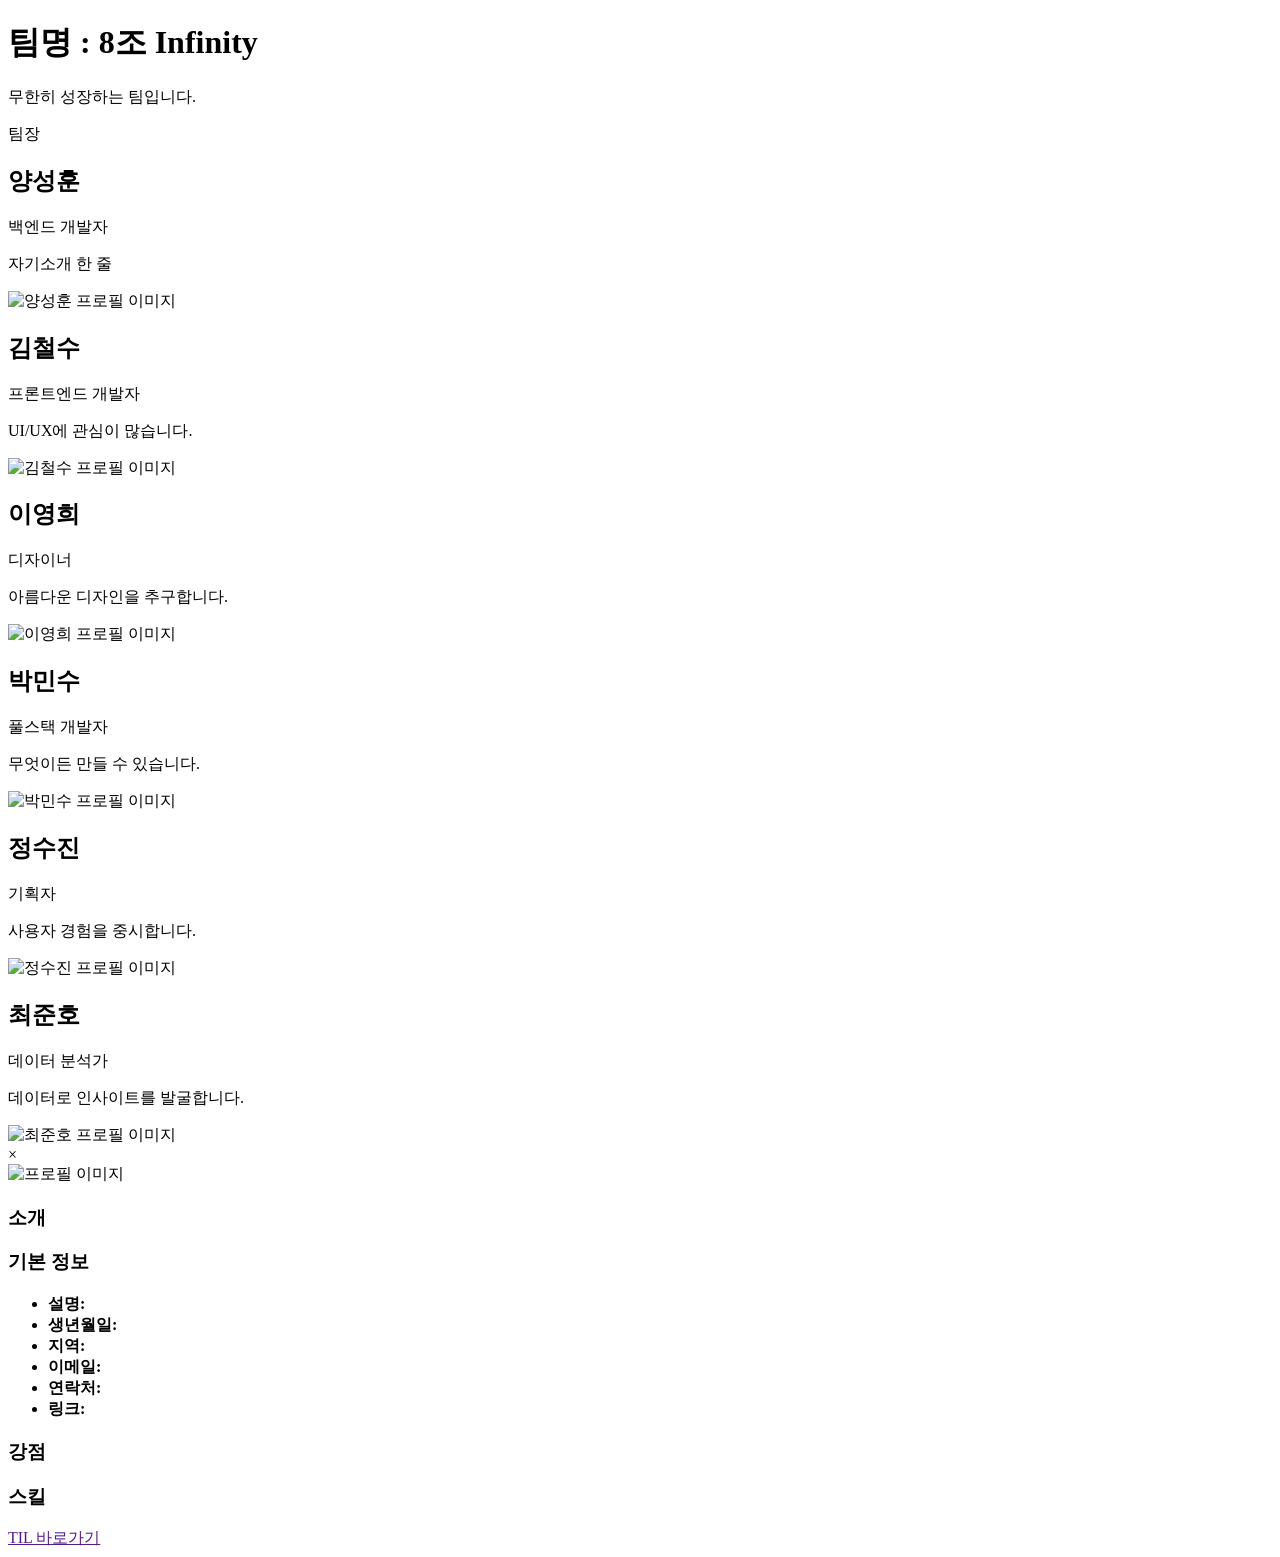
==== web/index.html @ 5d987b7f "add web/index.html" ====
<!DOCTYPE html>
<html lang="ko">
<head>
    <meta charset="UTF-8">
    <meta name="viewport" content="width=device-width, initial-scale=1.0">
    <title>8조 Infinity - 팀 소개</title>
    <!-- CSS 파일 연결 -->
    <link rel="stylesheet" href="style.css">
</head>
<body>
    <!-- 메인 컨테이너 -->
    <div class="container">
        
        <!-- 팀 헤더 섹션 -->
        <header class="team-header">
            <h1 class="team-title">팀명 : 8조 Infinity</h1>
            <!-- [수정 가능] 팀 소개글 - 아래 p 태그 내용을 수정하세요 -->
            <p class="team-description">무한히 성장하는 팀입니다.</p>
            <!-- [수정 가능 끝] -->
        </header>

        <!-- 팀원 카드 섹션 -->
        <section class="team-members">
            
            <!-- 팀장 카드 (상단 전체 너비) -->
            <div class="leader-row">
                <article class="member-card leader-card" data-member-id="leader" onclick="openModal('leader')">
                    <div class="card-content">
                        <div class="member-info">
                            <span class="leader-badge">팀장</span>
                            <h2 class="member-name">양성훈</h2>
                            <p class="member-role">백엔드 개발자</p>
                            <p class="member-intro">자기소개 한 줄</p>
                        </div>
                        <div class="member-image">
                            <img src="https://encrypted-tbn0.gstatic.com/images?q=tbn:ANd9GcSMAgUBuKG8vBvL3nv89KJI7VRE0Rp3mPuhKWPqD6rWKxoqMsjsk1yTE19rGoQN7-dS0Q2na7N3xYpVaKPBILybHG9yMali9x2tu3mG6Q&s=10" alt="양성훈 프로필 이미지">
                        </div>
                    </div>
                </article>
            </div>

            <!-- 팀원 카드 5개 (하단 일렬 배치) -->
            <div class="members-row">
                <!-- 팀원 1 -->
                <article class="member-card" data-member-id="member1" onclick="openModal('member1')">
                    <div class="card-content">
                        <div class="member-info">
                            <h2 class="member-name">김철수</h2>
                            <p class="member-role">프론트엔드 개발자</p>
                            <p class="member-intro">UI/UX에 관심이 많습니다.</p>
                        </div>
                        <div class="member-image">
                            <img src="https://via.placeholder.com/100" alt="김철수 프로필 이미지">
                        </div>
                    </div>
                </article>

                <!-- 팀원 2 -->
                <article class="member-card" data-member-id="member2" onclick="openModal('member2')">
                    <div class="card-content">
                        <div class="member-info">
                            <h2 class="member-name">이영희</h2>
                            <p class="member-role">디자이너</p>
                            <p class="member-intro">아름다운 디자인을 추구합니다.</p>
                        </div>
                        <div class="member-image">
                            <img src="https://via.placeholder.com/100" alt="이영희 프로필 이미지">
                        </div>
                    </div>
                </article>

                <!-- 팀원 3 -->
                <article class="member-card" data-member-id="member3" onclick="openModal('member3')">
                    <div class="card-content">
                        <div class="member-info">
                            <h2 class="member-name">박민수</h2>
                            <p class="member-role">풀스택 개발자</p>
                            <p class="member-intro">무엇이든 만들 수 있습니다.</p>
                        </div>
                        <div class="member-image">
                            <img src="https://via.placeholder.com/100" alt="박민수 프로필 이미지">
                        </div>
                    </div>
                </article>

                <!-- 팀원 4 -->
                <article class="member-card" data-member-id="member4" onclick="openModal('member4')">
                    <div class="card-content">
                        <div class="member-info">
                            <h2 class="member-name">정수진</h2>
                            <p class="member-role">기획자</p>
                            <p class="member-intro">사용자 경험을 중시합니다.</p>
                        </div>
                        <div class="member-image">
                            <img src="https://via.placeholder.com/100" alt="정수진 프로필 이미지">
                        </div>
                    </div>
                </article>

                <!-- 팀원 5 -->
                <article class="member-card" data-member-id="member5" onclick="openModal('member5')">
                    <div class="card-content">
                        <div class="member-info">
                            <h2 class="member-name">최준호</h2>
                            <p class="member-role">데이터 분석가</p>
                            <p class="member-intro">데이터로 인사이트를 발굴합니다.</p>
                        </div>
                        <div class="member-image">
                            <img src="https://via.placeholder.com/100" alt="최준호 프로필 이미지">
                        </div>
                    </div>
                </article>
            </div>

        </section>

        <!-- 상세정보 모달 -->
        <div id="memberModal" class="modal">
            <div class="modal-content">
                <span class="modal-close" onclick="closeModal()">&times;</span>
                
                <!-- 모달 헤더 -->
                <div class="modal-header">
                    <img id="modalProfileImage" class="modal-profile-image" src="" alt="프로필 이미지">
                    <div class="modal-header-info">
                        <h2 id="modalName" class="modal-name"></h2>
                        <p id="modalSubName" class="modal-subname"></p>
                        <p id="modalQuote" class="modal-quote"></p>
                    </div>
                </div>

                <!-- 상세 소개 -->
                <div class="modal-section">
                    <h3>소개</h3>
                    <p id="modalDetail" class="modal-detail"></p>
                </div>

                <!-- 기본 정보 -->
                <div class="modal-section">
                    <h3>기본 정보</h3>
                    <ul class="modal-info-list">
                        <li><strong>설명:</strong> <span id="modalDescription"></span></li>
                        <li><strong>생년월일:</strong> <span id="modalBirthday"></span></li>
                        <li><strong>지역:</strong> <span id="modalLocation"></span></li>
                        <li><strong>이메일:</strong> <span id="modalEmail"></span></li>
                        <li><strong>연락처:</strong> <span id="modalPhone"></span></li>
                        <li><strong>링크:</strong> <a id="modalLink" href="" target="_blank"></a></li>
                    </ul>
                </div>

                <!-- 강점 -->
                <div class="modal-section">
                    <h3>강점</h3>
                    <ul id="modalStrengths" class="modal-strengths"></ul>
                </div>

                <!-- 스킬 -->
                <div class="modal-section">
                    <h3>스킬</h3>
                    <div id="modalSkills" class="modal-skills"></div>
                </div>

                <!-- TIL 바로가기 버튼 -->
                <div class="modal-footer">
                    <a id="modalTilLink" href="" class="til-button">TIL 바로가기</a>
                </div>
            </div>
        </div>

    </div>

    <!-- JavaScript 파일 연결 -->
    <script src="script.js"></script>
</body>
</html>
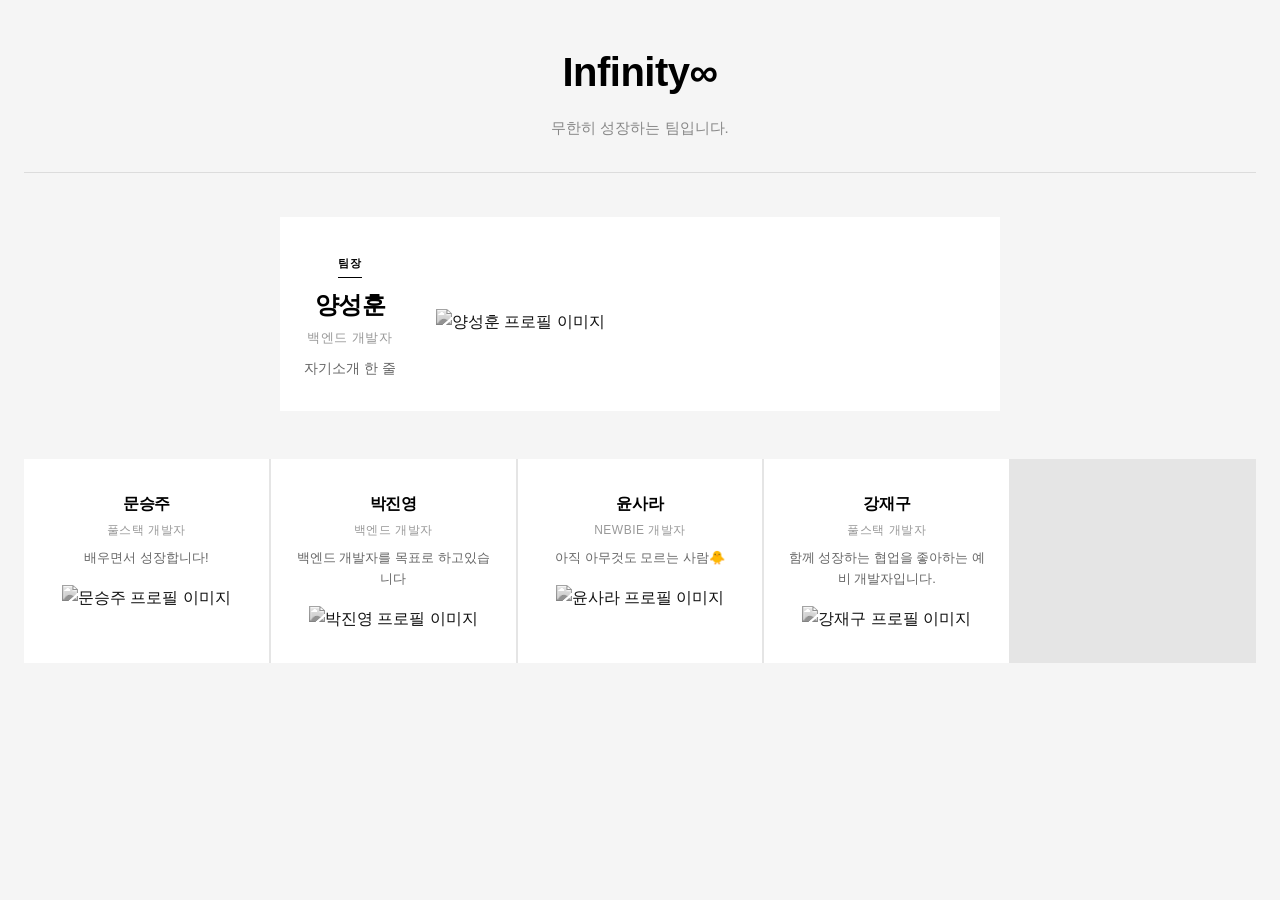
==== commit 8017cb80: "last" ====
--- a/web/index.html
+++ b/web/index.html
@@ -13,7 +13,7 @@
         
         <!-- 팀 헤더 섹션 -->
         <header class="team-header">
-            <h1 class="team-title">팀명 : 8조 Infinity</h1>
+            <h1 class="team-title">Infinity∞</h1>
             <!-- [수정 가능] 팀 소개글 - 아래 p 태그 내용을 수정하세요 -->
             <p class="team-description">무한히 성장하는 팀입니다.</p>
             <!-- [수정 가능 끝] -->
--- a/web/style.css
+++ b/web/style.css
@@ -0,0 +1,503 @@
+/* Reset */
+* {
+    margin: 0;
+    padding: 0;
+    box-sizing: border-box;
+}
+
+body {
+    font-family: -apple-system, BlinkMacSystemFont, 'Helvetica Neue', 'Apple SD Gothic Neo', Arial, sans-serif;
+    background: #f5f5f5;
+    color: #111;
+    line-height: 1.6;
+    -webkit-font-smoothing: antialiased;
+}
+
+.container {
+    max-width: 1280px;
+    margin: 0 auto;
+    padding: 40px 24px; /* 기존 80px -> 40px로 상단 공간 줄임 */
+}
+
+/* 팀 헤더 */
+.team-header {
+    text-align: center;
+    margin-bottom: 44px;
+    padding-bottom: 32px;
+    border-bottom: 1px solid rgba(0, 0, 0, 0.1); /* 세련된 연한 선 */
+}
+
+.team-title {
+    font-size: 40px;
+    font-weight: 700;
+    letter-spacing: -0.5px;
+    margin-bottom: 12px;
+    color: #000;
+}
+
+.team-description {
+    font-size: 15px;
+    color: #888;
+    font-weight: 400;
+}
+
+/* Leader Card */
+.leader-row {
+    margin-bottom: 48px;
+    display: flex;
+    justify-content: center;
+}
+
+.leader-card {
+    background: #fff;
+    border: none;
+    border-radius: 0;
+    padding: 48px 56px;
+    display: flex;
+    align-items: center;
+    gap: 40px;
+    cursor: pointer;
+    transition: all 0.2s ease;
+    max-width: 720px;
+    width: 100%;
+    position: relative;
+}
+
+.leader-card::after {
+    content: '';
+    position: absolute;
+    bottom: 0;
+    left: 0;
+    width: 100%;
+    height: 2px;
+    background: #000;
+    transform: scaleX(0);
+    transition: transform 0.3s ease;
+}
+
+.leader-card:hover {
+    transform: none;
+    box-shadow: none;
+}
+
+.leader-card:hover::after {
+    transform: scaleX(1);
+}
+
+.leader-card .card-content {
+    display: flex;
+    align-items: center;
+    justify-content: flex-start;
+    gap: 40px;
+    width: 100%;
+}
+
+.leader-badge {
+    display: inline-block;
+    background: transparent;
+    color: #000;
+    font-size: 11px;
+    font-weight: 600;
+    padding: 4px 0;
+    border-radius: 0;
+    margin-bottom: 8px;
+    letter-spacing: 1px;
+    text-transform: uppercase;
+    border-bottom: 1px solid #000;
+}
+
+.leader-card .member-image img {
+    width: 140px;
+    height: 140px;
+    border-radius: 0;
+    object-fit: cover;
+    filter: grayscale(100%);
+    transition: filter 0.3s ease;
+}
+
+.leader-card:hover .member-image img {
+    filter: grayscale(0%);
+}
+
+.leader-card .member-info h2 {
+    font-size: 24px;
+    font-weight: 700;
+    letter-spacing: -0.5px;
+}
+
+.leader-card .member-role {
+    font-size: 13px;
+    color: #999;
+    margin-bottom: 8px;
+    font-weight: 400;
+}
+
+.leader-card .member-intro {
+    font-size: 14px;
+    color: #666;
+}
+
+/* Member Row */
+.members-row {
+    display: grid;
+    grid-template-columns: repeat(5, 1fr);
+    gap: 2px;
+    background: #e5e5e5;
+}
+
+/* Member Card */
+.member-card {
+    background: #fff;
+    border: none;
+    border-radius: 0;
+    padding: 32px 24px;
+    text-align: center;
+    cursor: pointer;
+    transition: all 0.2s ease;
+    position: relative;
+}
+
+.member-card::before {
+    content: '';
+    position: absolute;
+    top: 0;
+    left: 0;
+    width: 100%;
+    height: 0;
+    background: #000;
+    transition: height 0.3s ease;
+    z-index: 0;
+}
+
+.member-card:hover::before {
+    height: 100%;
+}
+
+.member-card:hover {
+    transform: none;
+    box-shadow: none;
+}
+
+.member-card .card-content {
+    position: relative;
+    z-index: 1;
+    transition: color 0.3s ease;
+}
+
+.member-card:hover .card-content {
+    color: #fff;
+}
+
+.member-card:hover .member-info h2,
+.member-card:hover .member-role,
+.member-card:hover .member-intro {
+    color: #fff;
+}
+
+/* Member Image */
+.member-image img {
+    width: 100px;
+    height: 100px;
+    border-radius: 0;
+    object-fit: cover;
+    margin-top: 16px;
+    filter: grayscale(100%);
+    transition: filter 0.3s ease;
+}
+
+.member-card:hover .member-image img {
+    filter: grayscale(0%);
+}
+
+/* Member Info */
+.member-info h2 {
+    font-size: 16px;
+    font-weight: 700;
+    margin-bottom: 4px;
+    color: #000;
+    letter-spacing: -0.3px;
+    transition: color 0.3s ease;
+}
+
+.member-role {
+    font-size: 12px;
+    color: #999;
+    margin-bottom: 8px;
+    font-weight: 400;
+    text-transform: uppercase;
+    letter-spacing: 0.5px;
+    transition: color 0.3s ease;
+}
+
+.member-intro {
+    font-size: 13px;
+    color: #666;
+    transition: color 0.3s ease;
+}
+
+/* Modal */
+.modal {
+    display: none;
+    position: fixed;
+    top: 0;
+    left: 0;
+    width: 100%;
+    height: 100%;
+    background: rgba(0, 0, 0, 0.8);
+    align-items: center;
+    justify-content: center;
+    z-index: 1000;
+    backdrop-filter: blur(4px);
+}
+
+.modal-content {
+    background: #fff;
+    width: 520px;
+    border-radius: 0;
+    padding: 48px;
+    position: relative;
+    animation: slideUp 0.4s cubic-bezier(0.16, 1, 0.3, 1);
+    max-height: 90vh;
+    overflow-y: auto;
+}
+
+.modal-content::-webkit-scrollbar {
+    width: 0;
+}
+
+.modal-close {
+    position: absolute;
+    top: 20px;
+    right: 20px;
+    border: none;
+    background: none;
+    font-size: 24px;
+    color: #000;
+    cursor: pointer;
+    width: 40px;
+    height: 40px;
+    display: flex;
+    align-items: center;
+    justify-content: center;
+    transition: background 0.2s ease;
+}
+
+.modal-close:hover {
+    background: #f5f5f5;
+}
+
+.modal-profile-image {
+    width: 80px;
+    height: 80px;
+    border-radius: 0;
+    object-fit: cover;
+}
+
+/* Modal Header */
+.modal-header {
+    display: flex;
+    align-items: center;
+    gap: 24px;
+    margin-bottom: 32px;
+    padding-bottom: 32px;
+    border-bottom: 1px solid #eee;
+}
+
+.modal-header-info h2 {
+    font-size: 24px;
+    font-weight: 700;
+    letter-spacing: -0.5px;
+    margin-bottom: 4px;
+}
+
+.modal-subname {
+    font-size: 12px;
+    color: #999;
+    text-transform: uppercase;
+    letter-spacing: 1px;
+    margin-bottom: 8px !important;
+}
+
+.modal-quote {
+    font-size: 14px;
+    color: #666;
+    font-style: italic;
+}
+
+/* Modal Sections */
+.modal-section {
+    margin-bottom: 28px;
+    text-align: left;
+}
+
+.modal-section h3 {
+    font-size: 11px;
+    font-weight: 600;
+    margin-bottom: 12px;
+    color: #999;
+    text-transform: uppercase;
+    letter-spacing: 1.5px;
+}
+
+.modal-detail {
+    font-size: 14px;
+    color: #333;
+    line-height: 1.8;
+}
+
+.modal-info-list {
+    list-style: none;
+}
+
+.modal-info-list li {
+    margin-bottom: 10px;
+    font-size: 14px;
+    color: #333;
+    display: flex;
+    gap: 8px;
+}
+
+.modal-info-list li strong {
+    color: #999;
+    font-weight: 400;
+    min-width: 70px;
+}
+
+.modal-info-list a {
+    color: #000;
+    text-decoration: underline;
+    text-underline-offset: 2px;
+}
+
+.modal-info-list a:hover {
+    text-decoration: none;
+}
+
+.modal-strengths {
+    list-style: none;
+    display: flex;
+    flex-wrap: wrap;
+    gap: 8px;
+}
+
+.modal-strengths li {
+    display: inline-block;
+    background: transparent;
+    color: #000;
+    padding: 8px 16px;
+    border-radius: 0;
+    font-size: 13px;
+    border: 1px solid #ddd;
+    transition: all 0.2s ease;
+}
+
+.modal-strengths li:hover {
+    background: #000;
+    color: #fff;
+    border-color: #000;
+}
+
+.modal-skills {
+    display: flex;
+    flex-wrap: wrap;
+    gap: 8px;
+}
+
+.modal-skills span {
+    background: #f5f5f5;
+    color: #333;
+    padding: 8px 16px;
+    font-size: 13px;
+    font-weight: 500;
+}
+
+.modal-footer {
+    margin-top: 32px;
+    padding-top: 32px;
+    border-top: 1px solid #eee;
+}
+
+.til-button {
+    display: inline-block;
+    text-decoration: none;
+    background: #000;
+    color: #fff;
+    padding: 16px 32px;
+    border-radius: 0;
+    font-size: 14px;
+    font-weight: 600;
+    text-align: center;
+    transition: all 0.2s ease;
+    letter-spacing: 0.5px;
+}
+
+.til-button:hover {
+    background: #333;
+    transform: translateY(-2px);
+}
+
+/* Animation */
+@keyframes slideUp {
+    from {
+        opacity: 0;
+        transform: translateY(40px);
+    }
+    to {
+        opacity: 1;
+        transform: translateY(0);
+    }
+}
+
+/* Responsive */
+@media (max-width: 1200px) {
+    .members-row {
+        grid-template-columns: repeat(4, 1fr);
+    }
+}
+
+@media (max-width: 900px) {
+    .members-row {
+        grid-template-columns: repeat(3, 1fr);
+    }
+
+    .leader-card {
+        padding: 40px;
+    }
+}
+
+@media (max-width: 700px) {
+    .members-row {
+        grid-template-columns: repeat(2, 1fr);
+    }
+
+    .leader-card {
+        flex-direction: column;
+        text-align: center;
+        padding: 32px 24px;
+    }
+
+    .leader-card .card-content {
+        flex-direction: column;
+        gap: 24px;
+    }
+
+    .modal-content {
+        width: 90%;
+        padding: 32px;
+    }
+}
+
+@media (max-width: 500px) {
+    .members-row {
+        grid-template-columns: 1fr;
+        gap: 1px;
+    }
+
+    .container {
+        padding: 48px 16px;
+    }
+
+    .team-title {
+        font-size: 24px;
+    }
+}
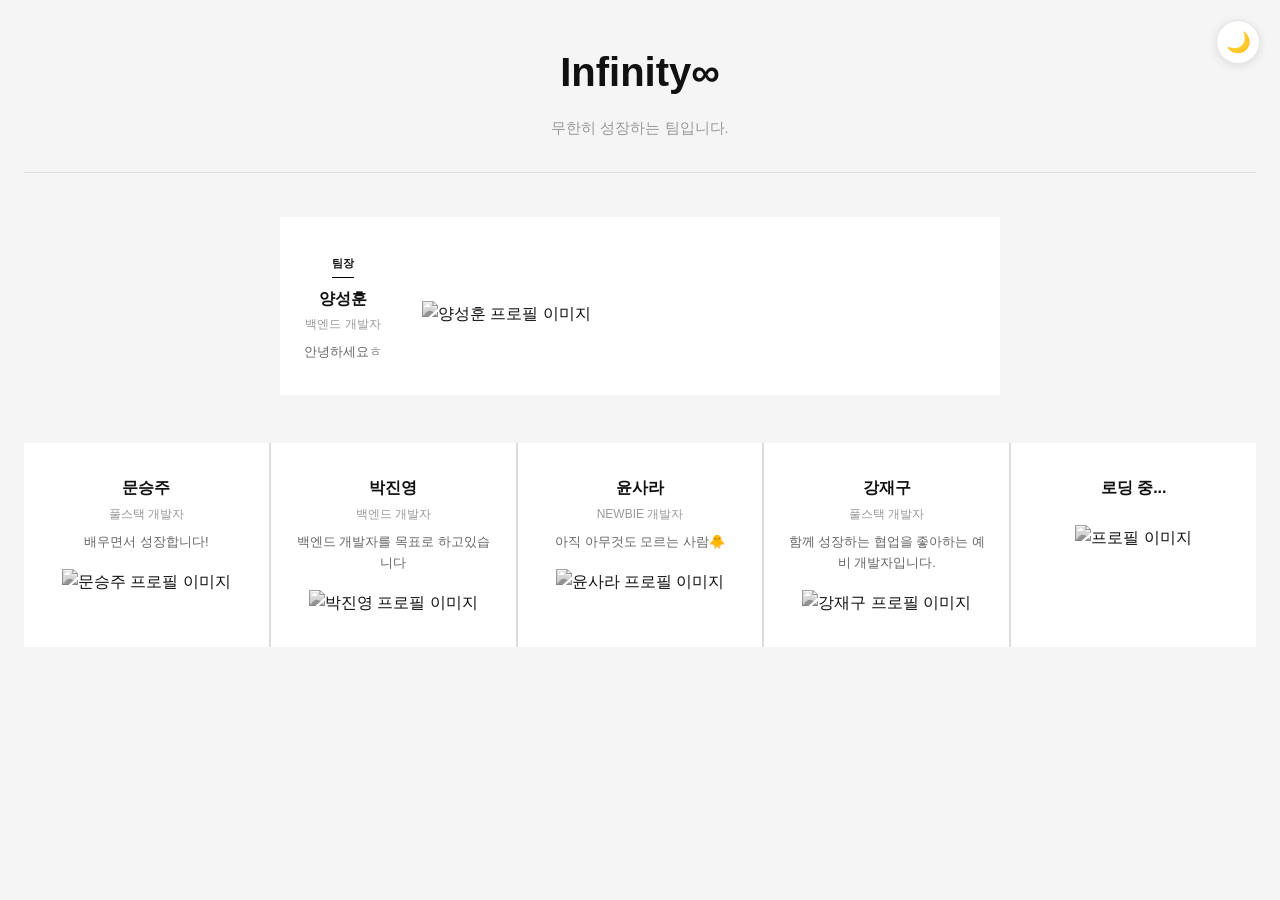
==== commit 1633d422: "다크 모드 추가" ====
--- a/web/index.html
+++ b/web/index.html
@@ -4,172 +4,140 @@
     <meta charset="UTF-8">
     <meta name="viewport" content="width=device-width, initial-scale=1.0">
     <title>8조 Infinity - 팀 소개</title>
-    <!-- CSS 파일 연결 -->
     <link rel="stylesheet" href="style.css">
 </head>
 <body>
-    <!-- 메인 컨테이너 -->
-    <div class="container">
-        
-        <!-- 팀 헤더 섹션 -->
-        <header class="team-header">
-            <h1 class="team-title">Infinity∞</h1>
-            <!-- [수정 가능] 팀 소개글 - 아래 p 태그 내용을 수정하세요 -->
-            <p class="team-description">무한히 성장하는 팀입니다.</p>
-            <!-- [수정 가능 끝] -->
-        </header>
+<button id="darkModeToggle" class="dark-mode-toggle" aria-label="다크모드 전환">
+    <span class="mode-icon">🌙</span>
+</button>
 
-        <!-- 팀원 카드 섹션 -->
-        <section class="team-members">
-            
-            <!-- 팀장 카드 (상단 전체 너비) -->
-            <div class="leader-row">
-                <article class="member-card leader-card" data-member-id="leader" onclick="openModal('leader')">
-                    <div class="card-content">
-                        <div class="member-info">
-                            <span class="leader-badge">팀장</span>
-                            <h2 class="member-name">양성훈</h2>
-                            <p class="member-role">백엔드 개발자</p>
-                            <p class="member-intro">자기소개 한 줄</p>
-                        </div>
-                        <div class="member-image">
-                            <img src="https://encrypted-tbn0.gstatic.com/images?q=tbn:ANd9GcSMAgUBuKG8vBvL3nv89KJI7VRE0Rp3mPuhKWPqD6rWKxoqMsjsk1yTE19rGoQN7-dS0Q2na7N3xYpVaKPBILybHG9yMali9x2tu3mG6Q&s=10" alt="양성훈 프로필 이미지">
-                        </div>
+<div class="container">
+    <header class="team-header">
+        <h1 class="team-title">Infinity∞</h1>
+        <p class="team-description">무한히 성장하는 팀입니다.</p>
+    </header>
+
+    <section class="team-members">
+        <div class="leader-row">
+            <article class="member-card leader-card" data-member-id="leader" onclick="openModal('leader')">
+                <div class="card-content">
+                    <div class="member-info">
+                        <span class="leader-badge">팀장</span>
+                        <h2 class="member-name">로딩 중...</h2>
+                        <p class="member-role"></p>
+                        <p class="member-intro"></p>
                     </div>
-                </article>
-            </div>
-
-            <!-- 팀원 카드 5개 (하단 일렬 배치) -->
-            <div class="members-row">
-                <!-- 팀원 1 -->
-                <article class="member-card" data-member-id="member1" onclick="openModal('member1')">
-                    <div class="card-content">
-                        <div class="member-info">
-                            <h2 class="member-name">김철수</h2>
-                            <p class="member-role">프론트엔드 개발자</p>
-                            <p class="member-intro">UI/UX에 관심이 많습니다.</p>
-                        </div>
-                        <div class="member-image">
-                            <img src="https://via.placeholder.com/100" alt="김철수 프로필 이미지">
-                        </div>
-                    </div>
-                </article>
-
-                <!-- 팀원 2 -->
-                <article class="member-card" data-member-id="member2" onclick="openModal('member2')">
-                    <div class="card-content">
-                        <div class="member-info">
-                            <h2 class="member-name">이영희</h2>
-                            <p class="member-role">디자이너</p>
-                            <p class="member-intro">아름다운 디자인을 추구합니다.</p>
-                        </div>
-                        <div class="member-image">
-                            <img src="https://via.placeholder.com/100" alt="이영희 프로필 이미지">
-                        </div>
-                    </div>
-                </article>
-
-                <!-- 팀원 3 -->
-                <article class="member-card" data-member-id="member3" onclick="openModal('member3')">
-                    <div class="card-content">
-                        <div class="member-info">
-                            <h2 class="member-name">박민수</h2>
-                            <p class="member-role">풀스택 개발자</p>
-                            <p class="member-intro">무엇이든 만들 수 있습니다.</p>
-                        </div>
-                        <div class="member-image">
-                            <img src="https://via.placeholder.com/100" alt="박민수 프로필 이미지">
-                        </div>
-                    </div>
-                </article>
-
-                <!-- 팀원 4 -->
-                <article class="member-card" data-member-id="member4" onclick="openModal('member4')">
-                    <div class="card-content">
-                        <div class="member-info">
-                            <h2 class="member-name">정수진</h2>
-                            <p class="member-role">기획자</p>
-                            <p class="member-intro">사용자 경험을 중시합니다.</p>
-                        </div>
-                        <div class="member-image">
-                            <img src="https://via.placeholder.com/100" alt="정수진 프로필 이미지">
-                        </div>
-                    </div>
-                </article>
-
-                <!-- 팀원 5 -->
-                <article class="member-card" data-member-id="member5" onclick="openModal('member5')">
-                    <div class="card-content">
-                        <div class="member-info">
-                            <h2 class="member-name">최준호</h2>
-                            <p class="member-role">데이터 분석가</p>
-                            <p class="member-intro">데이터로 인사이트를 발굴합니다.</p>
-                        </div>
-                        <div class="member-image">
-                            <img src="https://via.placeholder.com/100" alt="최준호 프로필 이미지">
-                        </div>
-                    </div>
-                </article>
-            </div>
-
-        </section>
-
-        <!-- 상세정보 모달 -->
-        <div id="memberModal" class="modal">
-            <div class="modal-content">
-                <span class="modal-close" onclick="closeModal()">&times;</span>
-                
-                <!-- 모달 헤더 -->
-                <div class="modal-header">
-                    <img id="modalProfileImage" class="modal-profile-image" src="" alt="프로필 이미지">
-                    <div class="modal-header-info">
-                        <h2 id="modalName" class="modal-name"></h2>
-                        <p id="modalSubName" class="modal-subname"></p>
-                        <p id="modalQuote" class="modal-quote"></p>
+                    <div class="member-image">
+                        <img src="" alt="프로필 이미지">
                     </div>
                 </div>
+            </article>
+        </div>
 
-                <!-- 상세 소개 -->
-                <div class="modal-section">
-                    <h3>소개</h3>
-                    <p id="modalDetail" class="modal-detail"></p>
+        <div class="members-row">
+            <article class="member-card" data-member-id="member1" onclick="openModal('member1')">
+                <div class="card-content">
+                    <div class="member-info">
+                        <h2 class="member-name">로딩 중...</h2>
+                        <p class="member-role"></p>
+                        <p class="member-intro"></p>
+                    </div>
+                    <div class="member-image">
+                        <img src="" alt="프로필 이미지">
+                    </div>
                 </div>
+            </article>
+            <article class="member-card" data-member-id="member2" onclick="openModal('member2')">
+                <div class="card-content">
+                    <div class="member-info">
+                        <h2 class="member-name">로딩 중...</h2>
+                        <p class="member-role"></p>
+                        <p class="member-intro"></p>
+                    </div>
+                    <div class="member-image">
+                        <img src="" alt="프로필 이미지">
+                    </div>
+                </div>
+            </article>
+            <article class="member-card" data-member-id="member3" onclick="openModal('member3')">
+                <div class="card-content">
+                    <div class="member-info">
+                        <h2 class="member-name">로딩 중...</h2>
+                        <p class="member-role"></p>
+                        <p class="member-intro"></p>
+                    </div>
+                    <div class="member-image">
+                        <img src="" alt="프로필 이미지">
+                    </div>
+                </div>
+            </article>
+            <article class="member-card" data-member-id="member4" onclick="openModal('member4')">
+                <div class="card-content">
+                    <div class="member-info">
+                        <h2 class="member-name">로딩 중...</h2>
+                        <p class="member-role"></p>
+                        <p class="member-intro"></p>
+                    </div>
+                    <div class="member-image">
+                        <img src="" alt="프로필 이미지">
+                    </div>
+                </div>
+            </article>
+            <article class="member-card" data-member-id="member5" onclick="openModal('member5')">
+                <div class="card-content">
+                    <div class="member-info">
+                        <h2 class="member-name">로딩 중...</h2>
+                        <p class="member-role"></p>
+                        <p class="member-intro"></p>
+                    </div>
+                    <div class="member-image">
+                        <img src="" alt="프로필 이미지">
+                    </div>
+                </div>
+            </article>
+        </div>
+    </section>
 
-                <!-- 기본 정보 -->
-                <div class="modal-section">
-                    <h3>기본 정보</h3>
-                    <ul class="modal-info-list">
-                        <li><strong>설명:</strong> <span id="modalDescription"></span></li>
-                        <li><strong>생년월일:</strong> <span id="modalBirthday"></span></li>
-                        <li><strong>지역:</strong> <span id="modalLocation"></span></li>
-                        <li><strong>이메일:</strong> <span id="modalEmail"></span></li>
-                        <li><strong>연락처:</strong> <span id="modalPhone"></span></li>
-                        <li><strong>링크:</strong> <a id="modalLink" href="" target="_blank"></a></li>
-                    </ul>
-                </div>
-
-                <!-- 강점 -->
-                <div class="modal-section">
-                    <h3>강점</h3>
-                    <ul id="modalStrengths" class="modal-strengths"></ul>
-                </div>
-
-                <!-- 스킬 -->
-                <div class="modal-section">
-                    <h3>스킬</h3>
-                    <div id="modalSkills" class="modal-skills"></div>
-                </div>
-
-                <!-- TIL 바로가기 버튼 -->
-                <div class="modal-footer">
-                    <a id="modalTilLink" href="" class="til-button">TIL 바로가기</a>
+    <div id="memberModal" class="modal">
+        <div class="modal-content">
+            <span class="modal-close" onclick="closeModal()">&times;</span>
+            <div class="modal-header">
+                <img id="modalProfileImage" class="modal-profile-image" src="" alt="프로필 이미지">
+                <div class="modal-header-info">
+                    <h2 id="modalName" class="modal-name"></h2>
+                    <p id="modalSubName" class="modal-subname"></p>
+                    <p id="modalQuote" class="modal-quote"></p>
                 </div>
             </div>
+            <div class="modal-section">
+                <h3>소개</h3>
+                <p id="modalDetail" class="modal-detail"></p>
+            </div>
+            <div class="modal-section">
+                <h3>기본 정보</h3>
+                <ul class="modal-info-list">
+                    <li><strong>설명:</strong> <span id="modalDescription"></span></li>
+                    <li><strong>생년월일:</strong> <span id="modalBirthday"></span></li>
+                    <li><strong>지역:</strong> <span id="modalLocation"></span></li>
+                    <li><strong>이메일:</strong> <span id="modalEmail"></span></li>
+                    <li><strong>연락처:</strong> <span id="modalPhone"></span></li>
+                    <li><strong>링크:</strong> <a id="modalLink" href="" target="_blank"></a></li>
+                </ul>
+            </div>
+            <div class="modal-section">
+                <h3>강점</h3>
+                <ul id="modalStrengths" class="modal-strengths"></ul>
+            </div>
+            <div class="modal-section">
+                <h3>스킬</h3>
+                <div id="modalSkills" class="modal-skills"></div>
+            </div>
+            <div class="modal-footer">
+                <a id="modalTilLink" href="" class="til-button">TIL 바로가기</a>
+            </div>
         </div>
-
     </div>
-
-    <!-- JavaScript 파일 연결 -->
-    <script src="script.js"></script>
+</div>
+<script src="script.js"></script>
 </body>
-</html>
+</html>
--- a/web/style.css
+++ b/web/style.css
@@ -1,3 +1,30 @@
+/* Variables */
+:root {
+    --bg-color: #f5f5f5;
+    --card-bg: #ffffff;
+    --text-primary: #111111;
+    --text-secondary: #666666;
+    --text-muted: #999999;
+    --border-color: rgba(0, 0, 0, 0.1);
+    --modal-overlay: rgba(0, 0, 0, 0.8);
+    --accent-color: #000000;
+    --accent-text: #ffffff;
+    --hover-bg: #f9f9f9;
+}
+
+[data-theme='dark'] {
+    --bg-color: #121212;
+    --card-bg: #1e1e1e;
+    --text-primary: #eeeeee;
+    --text-secondary: #bbbbbb;
+    --text-muted: #888888;
+    --border-color: rgba(255, 255, 255, 0.1);
+    --modal-overlay: rgba(0, 0, 0, 0.9);
+    --accent-color: #ffffff;
+    --accent-text: #000000;
+    --hover-bg: #252525;
+}
+
 /* Reset */
 * {
     margin: 0;
@@ -7,16 +34,39 @@
 
 body {
     font-family: -apple-system, BlinkMacSystemFont, 'Helvetica Neue', 'Apple SD Gothic Neo', Arial, sans-serif;
-    background: #f5f5f5;
-    color: #111;
+    background: var(--bg-color);
+    color: var(--text-primary);
     line-height: 1.6;
     -webkit-font-smoothing: antialiased;
-}
+    transition: background 0.3s ease, color 0.3s ease;
+}
+
+/* Dark Mode Toggle Button */
+.dark-mode-toggle {
+    position: fixed;
+    top: 20px;
+    right: 20px;
+    z-index: 1100;
+    width: 44px;
+    height: 44px;
+    border-radius: 50%;
+    border: 1px solid var(--border-color);
+    background: var(--card-bg);
+    cursor: pointer;
+    display: flex;
+    align-items: center;
+    justify-content: center;
+    font-size: 20px;
+    box-shadow: 0 2px 10px rgba(0,0,0,0.1);
+    transition: all 0.3s ease;
+}
+
+.dark-mode-toggle:hover { transform: scale(1.1); }
 
 .container {
     max-width: 1280px;
     margin: 0 auto;
-    padding: 40px 24px; /* 기존 80px -> 40px로 상단 공간 줄임 */
+    padding: 40px 24px;
 }
 
 /* 팀 헤더 */
@@ -24,21 +74,19 @@
     text-align: center;
     margin-bottom: 44px;
     padding-bottom: 32px;
-    border-bottom: 1px solid rgba(0, 0, 0, 0.1); /* 세련된 연한 선 */
+    border-bottom: 1px solid var(--border-color);
 }
 
 .team-title {
     font-size: 40px;
     font-weight: 700;
-    letter-spacing: -0.5px;
     margin-bottom: 12px;
-    color: #000;
+    color: var(--text-primary);
 }
 
 .team-description {
     font-size: 15px;
-    color: #888;
-    font-weight: 400;
+    color: var(--text-muted);
 }
 
 /* Leader Card */
@@ -49,9 +97,7 @@
 }
 
 .leader-card {
-    background: #fff;
-    border: none;
-    border-radius: 0;
+    background: var(--card-bg);
     padding: 48px 56px;
     display: flex;
     align-items: center;
@@ -70,91 +116,57 @@
     left: 0;
     width: 100%;
     height: 2px;
-    background: #000;
+    background: var(--accent-color);
     transform: scaleX(0);
     transition: transform 0.3s ease;
 }
 
-.leader-card:hover {
-    transform: none;
-    box-shadow: none;
-}
-
-.leader-card:hover::after {
-    transform: scaleX(1);
-}
+.leader-card:hover::after { transform: scaleX(1); }
 
 .leader-card .card-content {
     display: flex;
     align-items: center;
-    justify-content: flex-start;
     gap: 40px;
     width: 100%;
 }
 
 .leader-badge {
     display: inline-block;
-    background: transparent;
-    color: #000;
+    color: var(--text-primary);
     font-size: 11px;
     font-weight: 600;
     padding: 4px 0;
-    border-radius: 0;
     margin-bottom: 8px;
-    letter-spacing: 1px;
     text-transform: uppercase;
-    border-bottom: 1px solid #000;
+    border-bottom: 1px solid var(--accent-color);
 }
 
 .leader-card .member-image img {
     width: 140px;
     height: 140px;
-    border-radius: 0;
     object-fit: cover;
     filter: grayscale(100%);
     transition: filter 0.3s ease;
 }
 
-.leader-card:hover .member-image img {
-    filter: grayscale(0%);
-}
-
-.leader-card .member-info h2 {
-    font-size: 24px;
-    font-weight: 700;
-    letter-spacing: -0.5px;
-}
-
-.leader-card .member-role {
-    font-size: 13px;
-    color: #999;
-    margin-bottom: 8px;
-    font-weight: 400;
-}
-
-.leader-card .member-intro {
-    font-size: 14px;
-    color: #666;
-}
-
-/* Member Row */
+.leader-card:hover .member-image img { filter: grayscale(0%); }
+
+/* Member Cards Grid */
 .members-row {
     display: grid;
     grid-template-columns: repeat(5, 1fr);
     gap: 2px;
-    background: #e5e5e5;
-}
-
-/* Member Card */
+    background: var(--border-color);
+}
+
 .member-card {
-    background: #fff;
-    border: none;
-    border-radius: 0;
+    background: var(--card-bg);
     padding: 32px 24px;
     text-align: center;
     cursor: pointer;
     transition: all 0.2s ease;
     position: relative;
+    overflow: hidden;
 }
 
 .member-card::before {
@@ -164,19 +176,12 @@
     left: 0;
     width: 100%;
     height: 0;
-    background: #000;
+    background: var(--accent-color);
     transition: height 0.3s ease;
     z-index: 0;
 }
 
-.member-card:hover::before {
-    height: 100%;
-}
-
-.member-card:hover {
-    transform: none;
-    box-shadow: none;
-}
+.member-card:hover::before { height: 100%; }
 
 .member-card .card-content {
     position: relative;
@@ -184,56 +189,27 @@
     transition: color 0.3s ease;
 }
 
-.member-card:hover .card-content {
-    color: #fff;
-}
-
+.member-card:hover .card-content,
 .member-card:hover .member-info h2,
 .member-card:hover .member-role,
 .member-card:hover .member-intro {
-    color: #fff;
-}
-
-/* Member Image */
+    color: var(--accent-text);
+}
+
 .member-image img {
     width: 100px;
     height: 100px;
-    border-radius: 0;
     object-fit: cover;
     margin-top: 16px;
     filter: grayscale(100%);
     transition: filter 0.3s ease;
 }
 
-.member-card:hover .member-image img {
-    filter: grayscale(0%);
-}
-
-/* Member Info */
-.member-info h2 {
-    font-size: 16px;
-    font-weight: 700;
-    margin-bottom: 4px;
-    color: #000;
-    letter-spacing: -0.3px;
-    transition: color 0.3s ease;
-}
-
-.member-role {
-    font-size: 12px;
-    color: #999;
-    margin-bottom: 8px;
-    font-weight: 400;
-    text-transform: uppercase;
-    letter-spacing: 0.5px;
-    transition: color 0.3s ease;
-}
-
-.member-intro {
-    font-size: 13px;
-    color: #666;
-    transition: color 0.3s ease;
-}
+.member-card:hover .member-image img { filter: grayscale(0%); }
+
+.member-info h2 { font-size: 16px; color: var(--text-primary); margin-bottom: 4px; }
+.member-role { font-size: 12px; color: var(--text-muted); margin-bottom: 8px; text-transform: uppercase; }
+.member-intro { font-size: 13px; color: var(--text-secondary); }
 
 /* Modal */
 .modal {
@@ -243,17 +219,16 @@
     left: 0;
     width: 100%;
     height: 100%;
-    background: rgba(0, 0, 0, 0.8);
+    background: var(--modal-overlay);
     align-items: center;
     justify-content: center;
-    z-index: 1000;
+    z-index: 2000;
     backdrop-filter: blur(4px);
 }
 
 .modal-content {
-    background: #fff;
+    background: var(--card-bg);
     width: 520px;
-    border-radius: 0;
     padding: 48px;
     position: relative;
     animation: slideUp 0.4s cubic-bezier(0.16, 1, 0.3, 1);
@@ -261,243 +236,74 @@
     overflow-y: auto;
 }
 
-.modal-content::-webkit-scrollbar {
-    width: 0;
-}
-
 .modal-close {
     position: absolute;
     top: 20px;
     right: 20px;
-    border: none;
-    background: none;
-    font-size: 24px;
-    color: #000;
+    font-size: 28px;
+    color: var(--text-primary);
     cursor: pointer;
     width: 40px;
     height: 40px;
     display: flex;
     align-items: center;
     justify-content: center;
-    transition: background 0.2s ease;
-}
-
-.modal-close:hover {
-    background: #f5f5f5;
-}
-
-.modal-profile-image {
-    width: 80px;
-    height: 80px;
-    border-radius: 0;
-    object-fit: cover;
-}
-
-/* Modal Header */
+}
+
 .modal-header {
     display: flex;
     align-items: center;
     gap: 24px;
     margin-bottom: 32px;
     padding-bottom: 32px;
-    border-bottom: 1px solid #eee;
-}
-
-.modal-header-info h2 {
-    font-size: 24px;
-    font-weight: 700;
-    letter-spacing: -0.5px;
-    margin-bottom: 4px;
-}
-
-.modal-subname {
-    font-size: 12px;
-    color: #999;
-    text-transform: uppercase;
-    letter-spacing: 1px;
-    margin-bottom: 8px !important;
-}
-
-.modal-quote {
-    font-size: 14px;
-    color: #666;
-    font-style: italic;
-}
-
-/* Modal Sections */
-.modal-section {
-    margin-bottom: 28px;
-    text-align: left;
-}
-
-.modal-section h3 {
-    font-size: 11px;
-    font-weight: 600;
-    margin-bottom: 12px;
-    color: #999;
-    text-transform: uppercase;
-    letter-spacing: 1.5px;
-}
-
-.modal-detail {
-    font-size: 14px;
-    color: #333;
-    line-height: 1.8;
-}
-
-.modal-info-list {
-    list-style: none;
-}
-
-.modal-info-list li {
-    margin-bottom: 10px;
-    font-size: 14px;
-    color: #333;
-    display: flex;
-    gap: 8px;
-}
-
-.modal-info-list li strong {
-    color: #999;
-    font-weight: 400;
-    min-width: 70px;
-}
-
-.modal-info-list a {
-    color: #000;
-    text-decoration: underline;
-    text-underline-offset: 2px;
-}
-
-.modal-info-list a:hover {
-    text-decoration: none;
-}
-
-.modal-strengths {
-    list-style: none;
-    display: flex;
-    flex-wrap: wrap;
-    gap: 8px;
-}
-
-.modal-strengths li {
-    display: inline-block;
-    background: transparent;
-    color: #000;
-    padding: 8px 16px;
-    border-radius: 0;
-    font-size: 13px;
-    border: 1px solid #ddd;
-    transition: all 0.2s ease;
-}
-
-.modal-strengths li:hover {
-    background: #000;
-    color: #fff;
-    border-color: #000;
-}
-
-.modal-skills {
-    display: flex;
-    flex-wrap: wrap;
-    gap: 8px;
-}
-
-.modal-skills span {
-    background: #f5f5f5;
-    color: #333;
+    border-bottom: 1px solid var(--border-color);
+}
+
+.modal-profile-image { width: 80px; height: 80px; object-fit: cover; }
+.modal-name { font-size: 24px; color: var(--text-primary); }
+.modal-subname { font-size: 12px; color: var(--text-muted); text-transform: uppercase; margin-bottom: 8px; }
+.modal-quote { font-size: 14px; color: var(--text-secondary); font-style: italic; }
+
+.modal-section { margin-bottom: 28px; }
+.modal-section h3 { font-size: 11px; color: var(--text-muted); text-transform: uppercase; margin-bottom: 12px; letter-spacing: 1.5px; }
+.modal-detail { font-size: 14px; color: var(--text-primary); line-height: 1.8; }
+
+.modal-info-list { list-style: none; }
+.modal-info-list li { margin-bottom: 10px; font-size: 14px; color: var(--text-primary); display: flex; gap: 8px; word-break: break-all; }
+.modal-info-list li strong { color: var(--text-muted); font-weight: 400; min-width: 70px; }
+.modal-info-list a { color: var(--text-primary); text-underline-offset: 2px; }
+
+.modal-strengths, .modal-skills { display: flex; flex-wrap: wrap; gap: 8px; }
+.modal-strengths li, .modal-skills span {
     padding: 8px 16px;
     font-size: 13px;
-    font-weight: 500;
-}
-
-.modal-footer {
-    margin-top: 32px;
-    padding-top: 32px;
-    border-top: 1px solid #eee;
-}
-
+    border: 1px solid var(--border-color);
+    background: var(--hover-bg);
+    color: var(--text-primary);
+}
+
+.modal-footer { margin-top: 32px; padding-top: 32px; border-top: 1px solid var(--border-color); }
 .til-button {
-    display: inline-block;
+    display: block;
+    background: var(--accent-color);
+    color: var(--accent-text);
+    padding: 16px;
+    text-align: center;
     text-decoration: none;
-    background: #000;
-    color: #fff;
-    padding: 16px 32px;
-    border-radius: 0;
-    font-size: 14px;
     font-weight: 600;
-    text-align: center;
-    transition: all 0.2s ease;
-    letter-spacing: 0.5px;
-}
-
-.til-button:hover {
-    background: #333;
-    transform: translateY(-2px);
-}
-
-/* Animation */
+    transition: 0.2s;
+}
+
+.til-button:hover { opacity: 0.8; transform: translateY(-2px); }
+
 @keyframes slideUp {
-    from {
-        opacity: 0;
-        transform: translateY(40px);
-    }
-    to {
-        opacity: 1;
-        transform: translateY(0);
-    }
-}
-
-/* Responsive */
-@media (max-width: 1200px) {
-    .members-row {
-        grid-template-columns: repeat(4, 1fr);
-    }
-}
-
-@media (max-width: 900px) {
-    .members-row {
-        grid-template-columns: repeat(3, 1fr);
-    }
-
-    .leader-card {
-        padding: 40px;
-    }
-}
-
+    from { opacity: 0; transform: translateY(40px); }
+    to { opacity: 1; transform: translateY(0); }
+}
+
+/* Responsive 생략 (기본 구조 유지) */
+@media (max-width: 1200px) { .members-row { grid-template-columns: repeat(4, 1fr); } }
 @media (max-width: 700px) {
-    .members-row {
-        grid-template-columns: repeat(2, 1fr);
-    }
-
-    .leader-card {
-        flex-direction: column;
-        text-align: center;
-        padding: 32px 24px;
-    }
-
-    .leader-card .card-content {
-        flex-direction: column;
-        gap: 24px;
-    }
-
-    .modal-content {
-        width: 90%;
-        padding: 32px;
-    }
-}
-
-@media (max-width: 500px) {
-    .members-row {
-        grid-template-columns: 1fr;
-        gap: 1px;
-    }
-
-    .container {
-        padding: 48px 16px;
-    }
-
-    .team-title {
-        font-size: 24px;
-    }
-}
+    .members-row { grid-template-columns: repeat(2, 1fr); }
+    .modal-content { width: 95%; padding: 24px; }
+}
